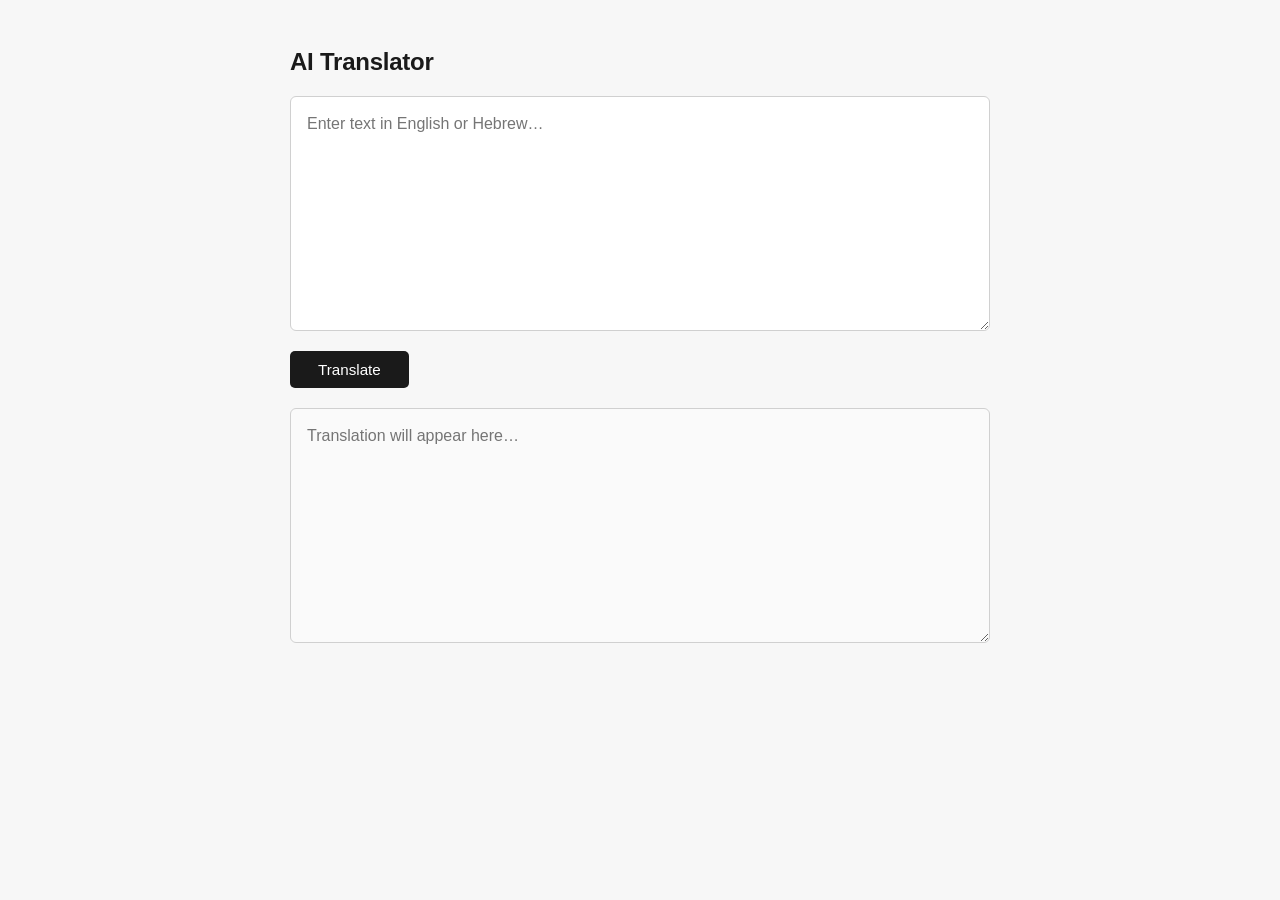
==== index.html @ 182e1d6d "Move index.html to project root Co-Authored-By: Claude Sonnet 4.6 <noreply@anthropic.com>" ====
<!DOCTYPE html>
<html lang="en">
<head>
  <meta charset="UTF-8" />
  <meta name="viewport" content="width=device-width, initial-scale=1.0" />
  <title>AI Translator</title>
  <link rel="stylesheet" href="/static/style.css" />
</head>
<body>
  <main>
    <h1>AI Translator</h1>
    <textarea id="input-text" placeholder="Enter text in English or Hebrew…" rows="8"></textarea>
    <div class="controls">
      <button id="translate-btn">Translate</button>
      <span id="error-msg" hidden></span>
    </div>
    <textarea id="output-text" placeholder="Translation will appear here…" rows="8" readonly></textarea>
  </main>

  <script>
    const btn = document.getElementById('translate-btn');
    const inputEl = document.getElementById('input-text');
    const outputEl = document.getElementById('output-text');
    const errorEl = document.getElementById('error-msg');

    btn.addEventListener('click', async () => {
      const text = inputEl.value.trim();
      if (!text) return;

      btn.disabled = true;
      btn.textContent = 'Translating…';
      errorEl.hidden = true;
      outputEl.value = '';

      try {
        const res = await fetch('/api/translate', {
          method: 'POST',
          headers: { 'Content-Type': 'application/json' },
          body: JSON.stringify({ text }),
        });

        const data = await res.json();

        if (data.translation) {
          outputEl.value = data.translation;
        } else {
          errorEl.textContent = data.error || 'אירעה שגיאה לא צפויה.';
          errorEl.hidden = false;
        }
      } catch {
        errorEl.textContent = 'אירעה שגיאת רשת. אנא בדוק את החיבור.';
        errorEl.hidden = false;
      } finally {
        btn.disabled = false;
        btn.textContent = 'Translate';
      }
    });
  </script>
</body>
</html>
---- static/style.css ----
*, *::before, *::after {
  box-sizing: border-box;
  margin: 0;
  padding: 0;
}

body {
  background: #f7f7f7;
  color: #1a1a1a;
  font-family: -apple-system, BlinkMacSystemFont, "Segoe UI", sans-serif;
  font-size: 1rem;
  min-height: 100vh;
  display: flex;
  align-items: flex-start;
  justify-content: center;
  padding: 3rem 1rem;
}

main {
  width: 100%;
  max-width: 700px;
  display: flex;
  flex-direction: column;
  gap: 1.25rem;
}

h1 {
  font-size: 1.5rem;
  font-weight: 600;
  letter-spacing: -0.01em;
}

textarea {
  width: 100%;
  padding: 0.875rem 1rem;
  font-size: 1rem;
  font-family: inherit;
  line-height: 1.6;
  border: 1px solid #d0d0d0;
  border-radius: 6px;
  background: #ffffff;
  color: #1a1a1a;
  resize: vertical;
  outline: none;
  transition: border-color 0.15s;
}

textarea:focus {
  border-color: #555;
}

textarea[readonly] {
  background: #fafafa;
  color: #333;
  cursor: default;
}

.controls {
  display: flex;
  align-items: center;
  gap: 1rem;
}

button {
  padding: 0.625rem 1.75rem;
  font-size: 0.95rem;
  font-family: inherit;
  font-weight: 500;
  background: #1a1a1a;
  color: #ffffff;
  border: none;
  border-radius: 5px;
  cursor: pointer;
  transition: background 0.15s;
}

button:hover:not(:disabled) {
  background: #333;
}

button:disabled {
  opacity: 0.55;
  cursor: not-allowed;
}

#error-msg {
  font-size: 0.875rem;
  color: #c0392b;
  direction: rtl;
}
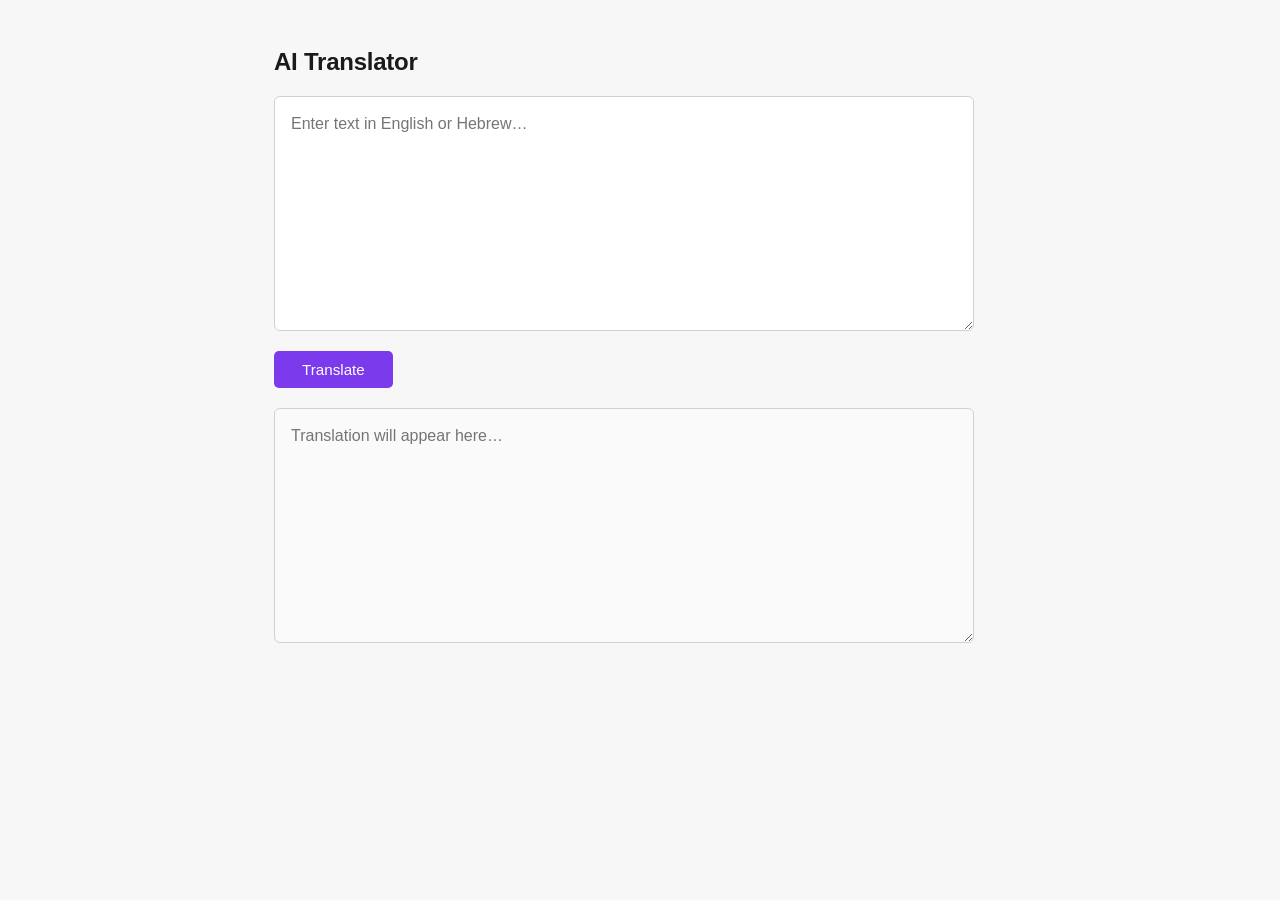
==== commit e9576377: "Add last-modified timestamp footer from git log Co-Authored-By: Claude Sonnet 4.6 <noreply@anthropic" ====
--- a/index.html
+++ b/index.html
@@ -16,12 +16,21 @@
     </div>
     <textarea id="output-text" placeholder="Translation will appear here…" rows="8" readonly></textarea>
   </main>
+  <footer>
+    <span id="last-modified"></span>
+  </footer>
 
   <script>
     const btn = document.getElementById('translate-btn');
     const inputEl = document.getElementById('input-text');
     const outputEl = document.getElementById('output-text');
     const errorEl = document.getElementById('error-msg');
+
+    fetch('/api/last-modified')
+      .then(r => r.json())
+      .then(data => {
+        document.getElementById('last-modified').textContent = 'Last updated: ' + data.last_modified;
+      });
 
     btn.addEventListener('click', async () => {
       const text = inputEl.value.trim();
--- a/static/style.css
+++ b/static/style.css
@@ -66,7 +66,7 @@
   font-size: 0.95rem;
   font-family: inherit;
   font-weight: 500;
-  background: #1a1a1a;
+  background: #7c3aed;
   color: #ffffff;
   border: none;
   border-radius: 5px;
@@ -75,7 +75,7 @@
 }
 
 button:hover:not(:disabled) {
-  background: #333;
+  background: #6d28d9;
 }
 
 button:disabled {
@@ -88,3 +88,10 @@
   color: #c0392b;
   direction: rtl;
 }
+
+footer {
+  text-align: center;
+  padding: 1.5rem 1rem 0.5rem;
+  font-size: 0.8rem;
+  color: #999;
+}
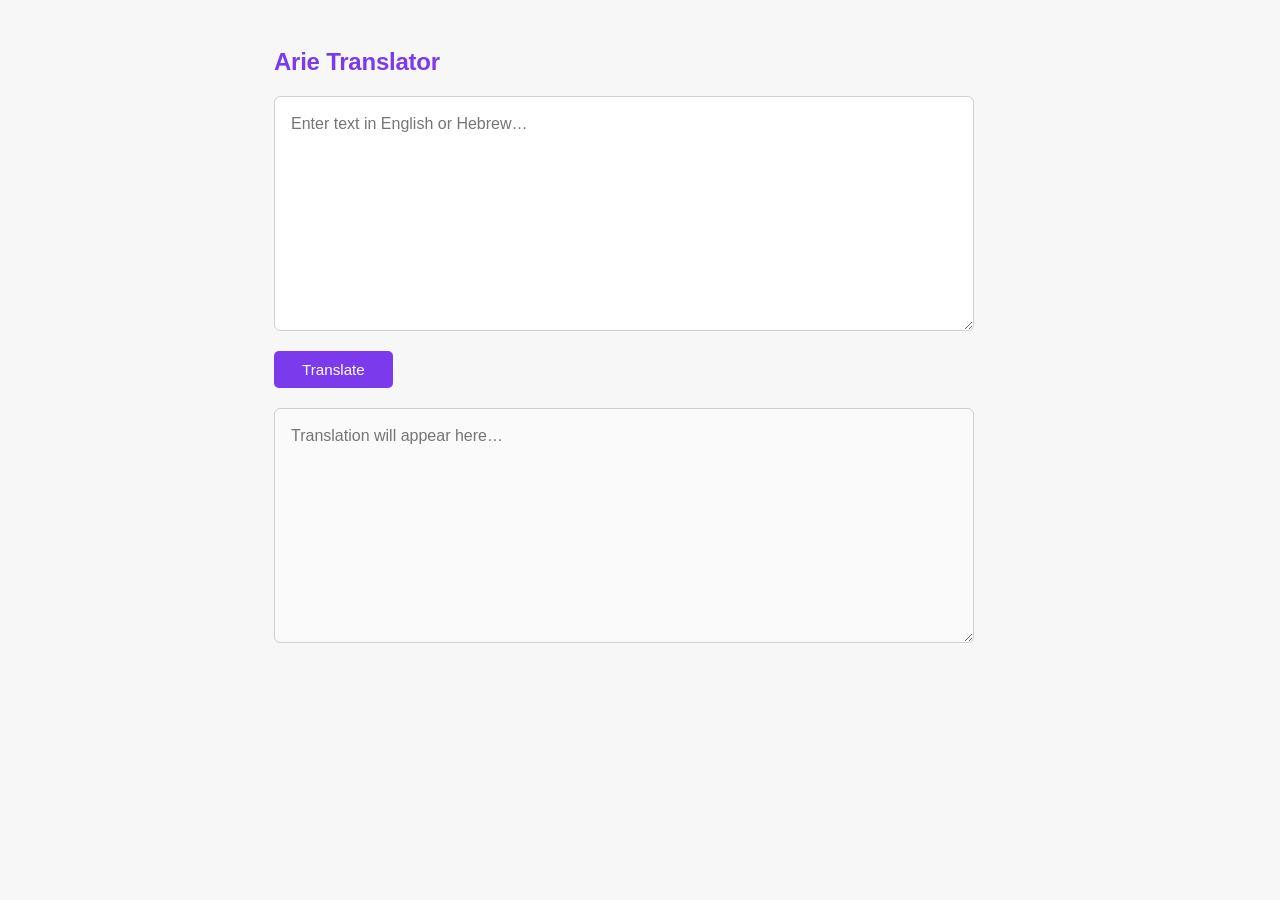
==== commit b9617434: "Rename to Arie Translator and set heading color to purple Co-Authored-By: Claude Sonnet 4.6 <noreply" ====
--- a/index.html
+++ b/index.html
@@ -3,12 +3,12 @@
 <head>
   <meta charset="UTF-8" />
   <meta name="viewport" content="width=device-width, initial-scale=1.0" />
-  <title>AI Translator</title>
+  <title>Arie Translator</title>
   <link rel="stylesheet" href="/static/style.css" />
 </head>
 <body>
   <main>
-    <h1>AI Translator</h1>
+    <h1>Arie Translator</h1>
     <textarea id="input-text" placeholder="Enter text in English or Hebrew…" rows="8"></textarea>
     <div class="controls">
       <button id="translate-btn">Translate</button>
--- a/static/style.css
+++ b/static/style.css
@@ -28,6 +28,7 @@
   font-size: 1.5rem;
   font-weight: 600;
   letter-spacing: -0.01em;
+  color: #7c3aed;
 }
 
 textarea {
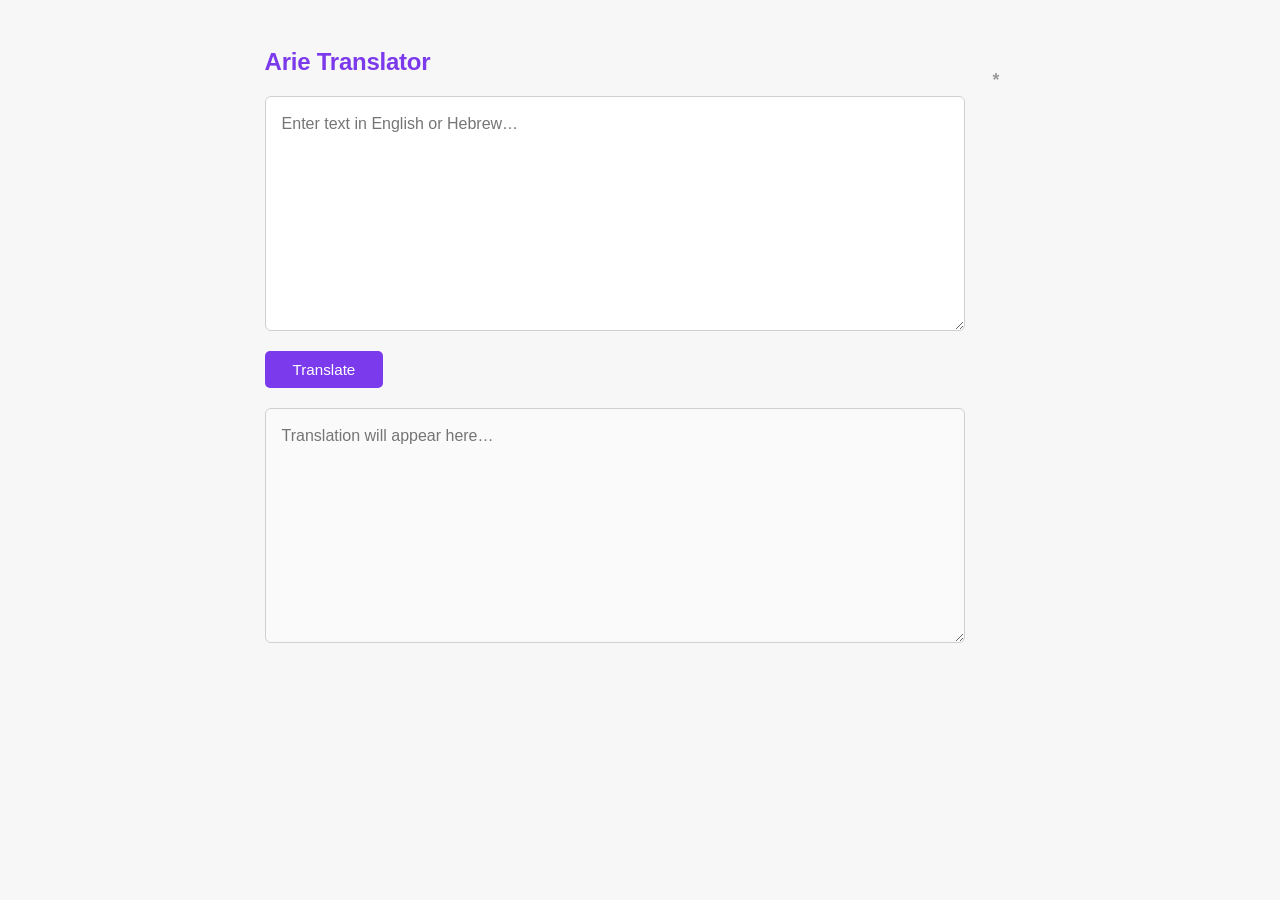
==== commit e48e86ce: "Add MySQL translation logging and history view - Log every successful translation to a MySQL DB (sou" ====
--- a/index.html
+++ b/index.html
@@ -18,7 +18,20 @@
   </main>
   <footer>
     <span id="last-modified"></span>
+    <button id="history-btn" title="Translation history">*</button>
   </footer>
+
+  <section id="history-section" hidden>
+    <h2>History</h2>
+    <div id="history-table-wrap">
+      <table id="history-table">
+        <thead>
+          <tr><th>#</th><th>Source</th><th>Translation</th><th>Date</th></tr>
+        </thead>
+        <tbody></tbody>
+      </table>
+    </div>
+  </section>
 
   <script>
     const btn = document.getElementById('translate-btn');
@@ -64,6 +77,43 @@
         btn.textContent = 'Translate';
       }
     });
+    const historyBtn = document.getElementById('history-btn');
+    const historySection = document.getElementById('history-section');
+    const historyTbody = document.querySelector('#history-table tbody');
+
+    historyBtn.addEventListener('click', async () => {
+      if (!historySection.hidden) {
+        historySection.hidden = true;
+        return;
+      }
+      historyTbody.innerHTML = '<tr><td colspan="4">טוען…</td></tr>';
+      historySection.hidden = false;
+      try {
+        const res = await fetch('/api/history');
+        const data = await res.json();
+        if (data.error) {
+          historyTbody.innerHTML = `<tr><td colspan="4">${data.error}</td></tr>`;
+          return;
+        }
+        if (data.length === 0) {
+          historyTbody.innerHTML = '<tr><td colspan="4">אין רשומות עדיין.</td></tr>';
+          return;
+        }
+        historyTbody.innerHTML = data.map((r, i) => `
+          <tr>
+            <td>${i + 1}</td>
+            <td>${escapeHtml(r.source_text)}</td>
+            <td>${escapeHtml(r.translation)}</td>
+            <td>${r.created_at}</td>
+          </tr>`).join('');
+      } catch {
+        historyTbody.innerHTML = '<tr><td colspan="4">שגיאת רשת.</td></tr>';
+      }
+    });
+
+    function escapeHtml(str) {
+      return str.replace(/&/g, '&amp;').replace(/</g, '&lt;').replace(/>/g, '&gt;');
+    }
   </script>
 </body>
 </html>
--- a/static/style.css
+++ b/static/style.css
@@ -91,8 +91,72 @@
 }
 
 footer {
-  text-align: center;
+  display: flex;
+  align-items: center;
+  justify-content: center;
+  gap: 0.75rem;
   padding: 1.5rem 1rem 0.5rem;
   font-size: 0.8rem;
   color: #999;
 }
+
+#history-btn {
+  padding: 0;
+  background: none;
+  color: #999;
+  font-size: 1.1rem;
+  font-weight: 700;
+  border: none;
+  cursor: pointer;
+  line-height: 1;
+  transition: color 0.15s;
+}
+
+#history-btn:hover {
+  color: #7c3aed;
+  background: none;
+}
+
+#history-section {
+  width: 100%;
+  max-width: 700px;
+  margin: 0 auto;
+  padding: 0 1rem 2rem;
+}
+
+#history-section h2 {
+  font-size: 1rem;
+  font-weight: 600;
+  color: #555;
+  margin-bottom: 0.75rem;
+}
+
+#history-table-wrap {
+  overflow-x: auto;
+}
+
+#history-table {
+  width: 100%;
+  border-collapse: collapse;
+  font-size: 0.85rem;
+}
+
+#history-table th,
+#history-table td {
+  padding: 0.5rem 0.75rem;
+  border: 1px solid #e0e0e0;
+  text-align: left;
+  vertical-align: top;
+  word-break: break-word;
+  max-width: 260px;
+}
+
+#history-table th {
+  background: #f3f0ff;
+  color: #7c3aed;
+  font-weight: 600;
+}
+
+#history-table tr:nth-child(even) td {
+  background: #fafafa;
+}
